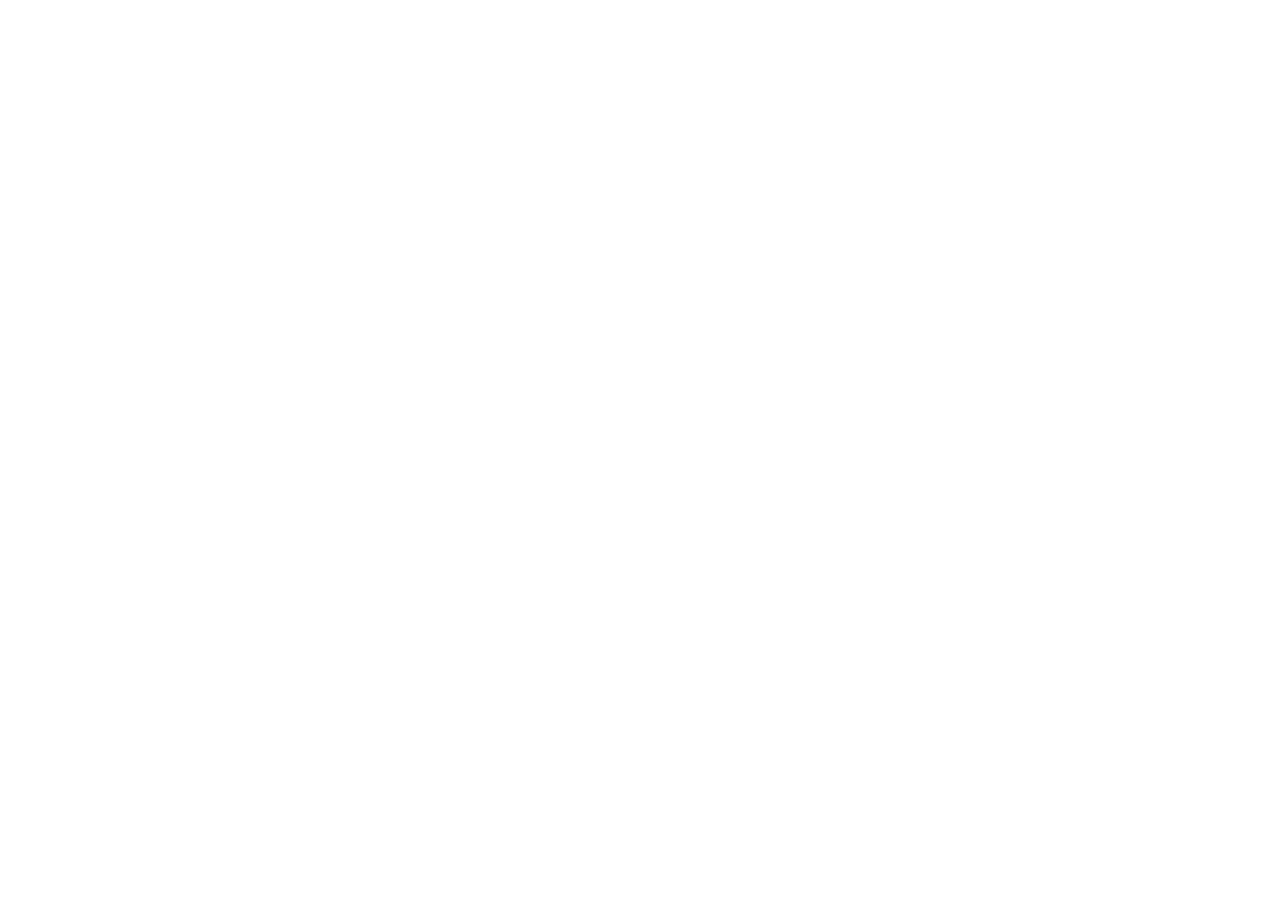
==== setBoard.html @ 9c85f368 "First commit 🚀" ====
<!DOCTYPE html>
<html lang="en">
<head>
    <meta charset="UTF-8">
    <meta name="viewport" content="width=device-width, initial-scale=1.0">
    <title>Game Of Life</title>
</head>
<body>
    
</body>
</html>
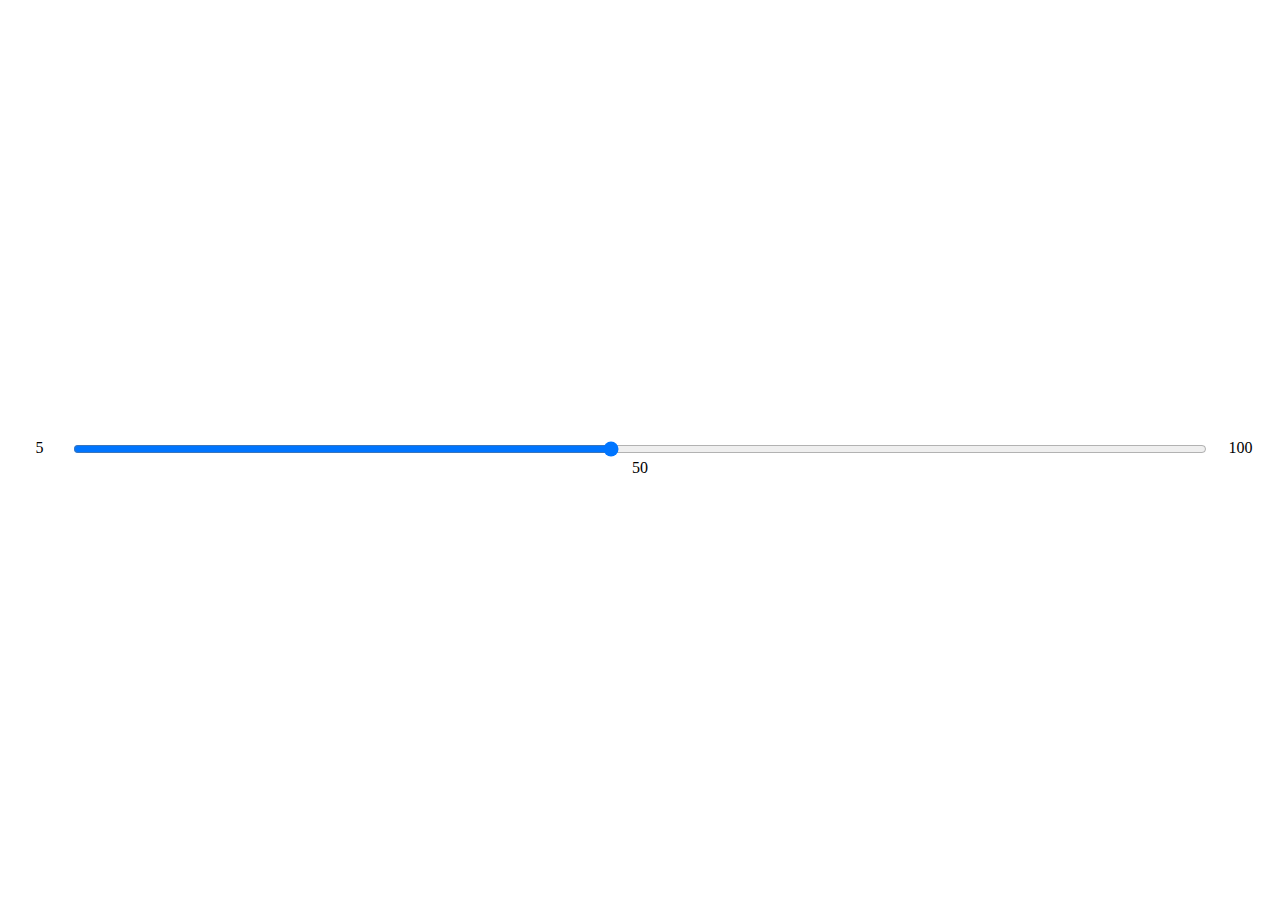
==== commit e3ae3318: "Pantalla básica con flexbox con el slider para definir el tamaño del tablero" ====
--- a/setBoard.html
+++ b/setBoard.html
@@ -4,8 +4,18 @@
     <meta charset="UTF-8">
     <meta name="viewport" content="width=device-width, initial-scale=1.0">
     <title>Game Of Life</title>
+    <link rel="stylesheet" href="./setBoard.css">
 </head>
 <body>
-    
+    <div class="flex-container flex-container-main">
+        <div class="flex-container flex-container-slider">
+            <span class="slider-value slider-value-min">5</span>
+            <input type="range" min="5" max="100" value="50" class="slider">
+            <span class="slider-value slider-value-max">100</span>
+        </div>
+        <span class="slider-value slider-value-selected">50</span>
+    </div>
+
+    <script src="./setBoard.js"></script>
 </body>
 </html>--- a/setBoard.css
+++ b/setBoard.css
@@ -0,0 +1,31 @@
+* {
+    box-sizing: border-box;
+}
+
+.flex-container {
+    display: flex;
+    justify-content: center;
+    margin: 0;
+    padding: 0;
+}
+
+.flex-container-main {
+    flex-direction: column;
+    align-items: center;
+    height: 100vh;
+    width: 100%;
+}
+
+.flex-container-slider {
+    width: 100%;
+}
+
+.slider {
+    width: 90%;
+}
+
+.slider-value {
+    width: 5%;
+    text-align: center;
+}
+
